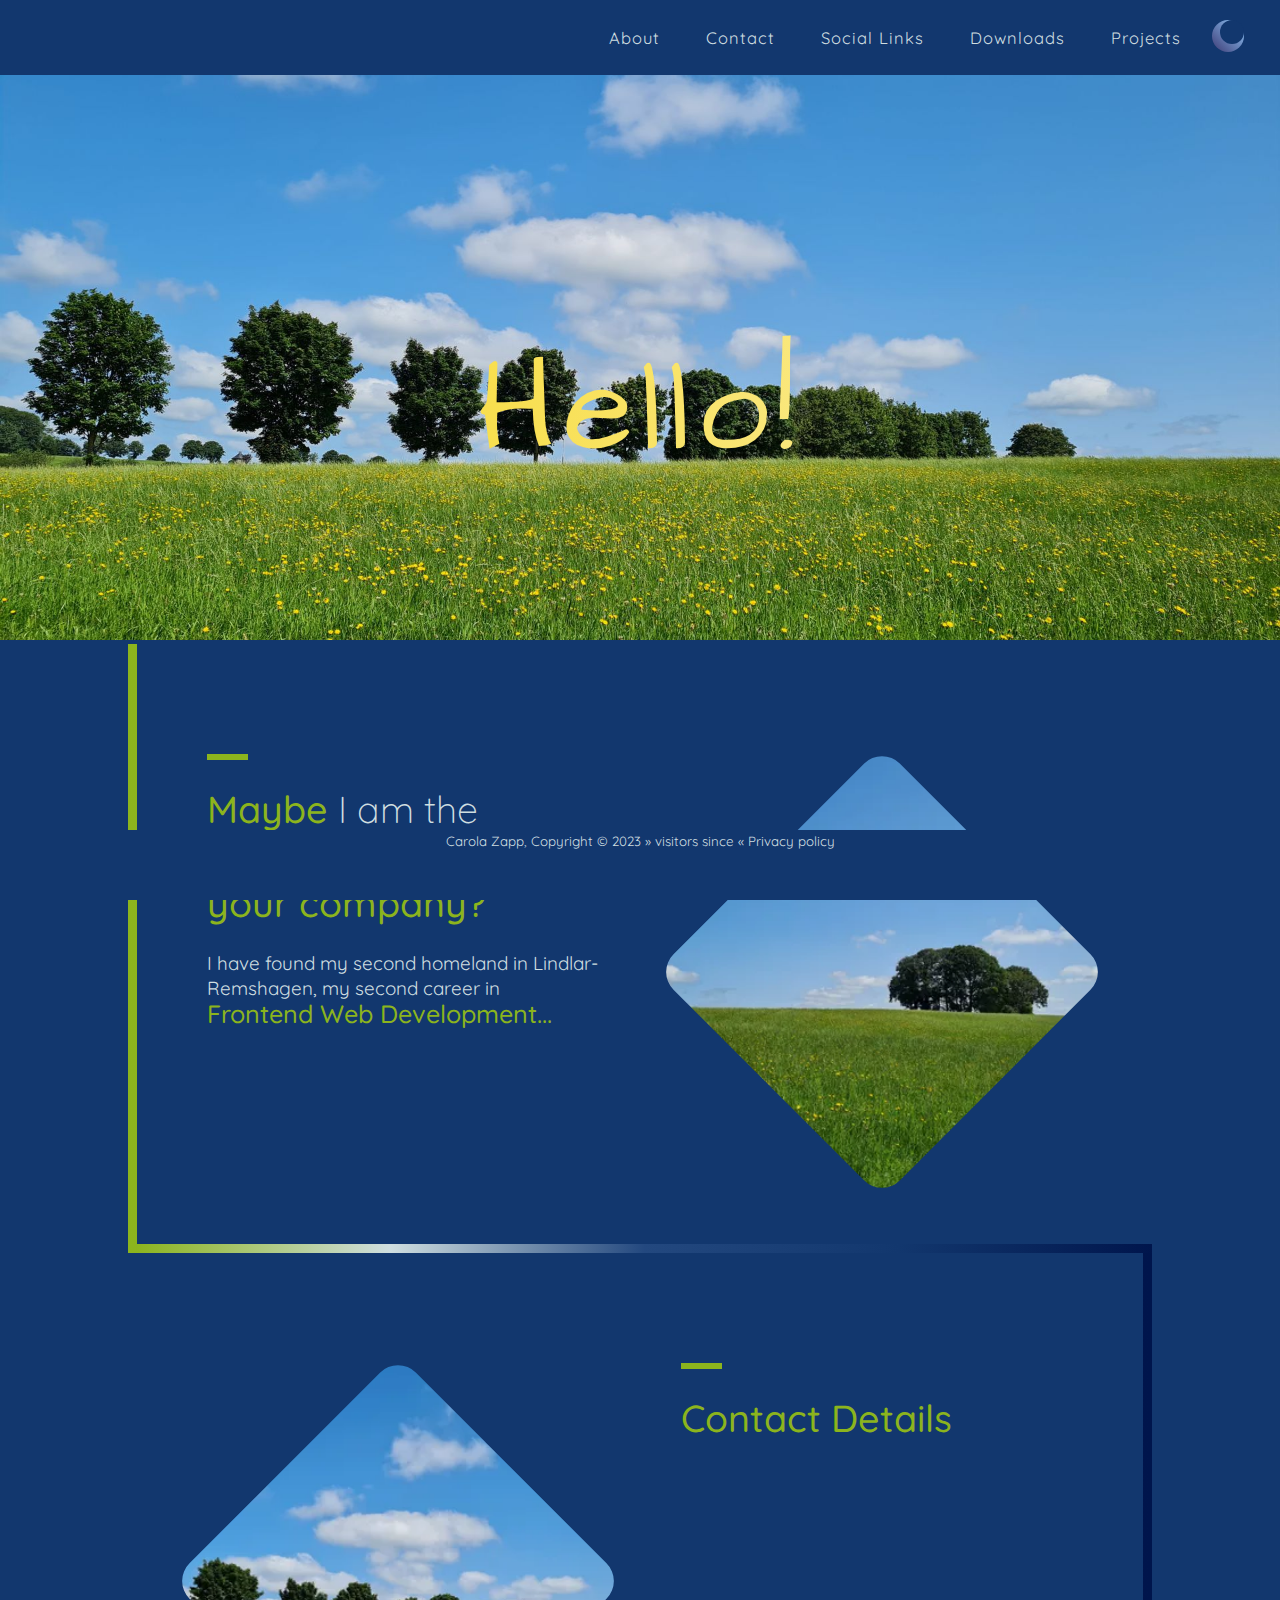
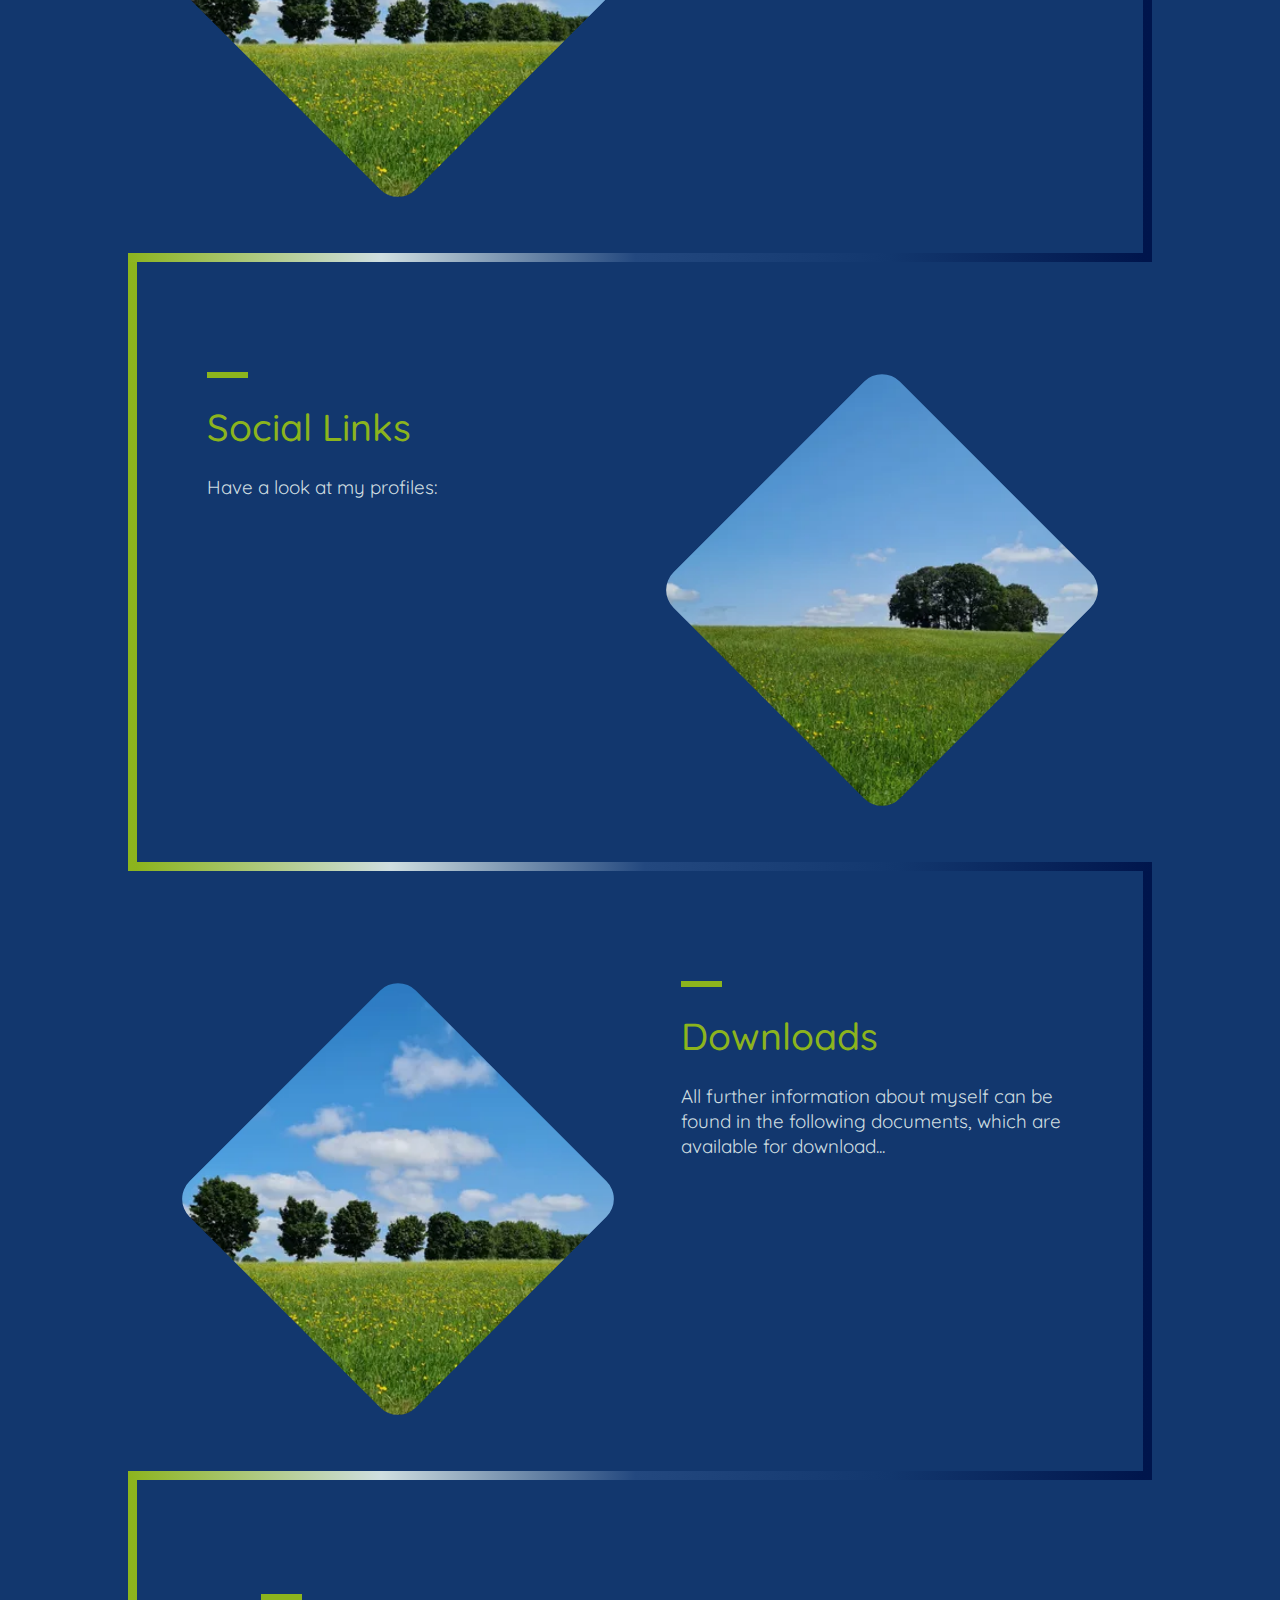
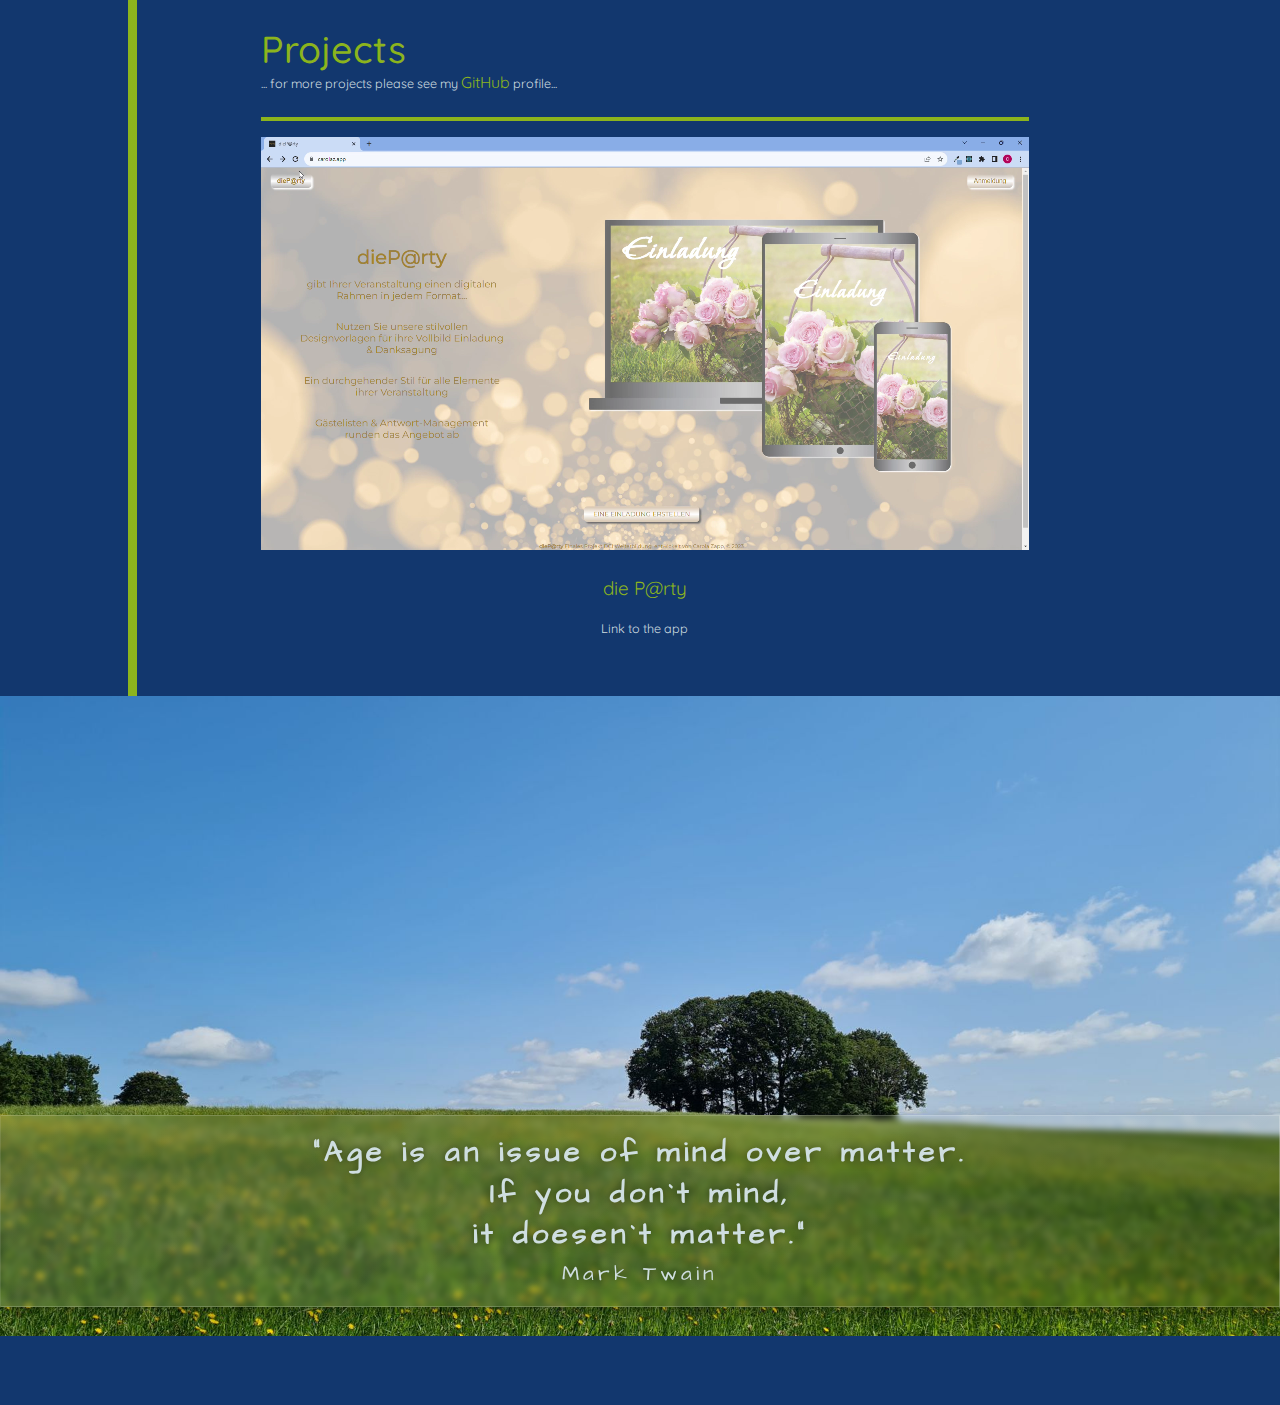
==== index.html @ 17fcfc05 "before deploy" ====
<!DOCTYPE html>
<html lang="en">
<head>
  <meta charset="UTF-8">
  <meta name="viewport" content="width=device-width, initial-scale=1.0">
  <link rel="stylesheet" href="https://cdnjs.cloudflare.com/ajax/libs/font-awesome/6.4.0/css/all.min.css" integrity="sha512-iecdLmaskl7CVkqkXNQ/ZH/XLlvWZOJyj7Yy7tcenmpD1ypASozpmT/E0iPtmFIB46ZmdtAc9eNBvH0H/ZpiBw==" crossorigin="anonymous" referrerpolicy="no-referrer" />
  <meta name="description" content="A hello from Carola with About me, Contact, Networks, Downloads, Projects and Quote from Mark Twain - with rhombus shaped images and gradient-line">
  <meta name="author" content="Carola Zapp" />
  <link rel="apple-touch-icon" sizes="180x180" href="./favicon/apple-touch-icon.png">
  <link rel="icon" type="image/png" sizes="32x32" href="./favicon/favicon-32x32.png">
  <link rel="icon" type="image/png" sizes="16x16" href="./favicon/favicon-16x16.png">
  <link rel="manifest" href="./favicon/site.webmanifest">
  <link rel="stylesheet" href="style.css">
  <title>About Carola</title>
</head>
<body>
  <nav class="navbar" id="navbar">
    <div class="hamburger-menu">
      <div class="line line-1"></div>
      <div class="line line-2"></div>
      <div class="line line-3"></div> 
    </div>

    <ul class="nav-list">
      <li ><a href="#start"></a></li>
      <li class="nav-item">
        <a href="#about" class="nav-link">About</a></li>
      <li class="nav-item">
        <a href="#contact" class="nav-link">Contact</a></li>
      <li class="nav-item">
        <a href="#social-links" class="nav-link">Social Links</a></li>
      <li class="nav-item">
        <a href="#downloads" class="nav-link">Downloads</a></li>
      <li class="nav-item">
        <a href="#projects" class="nav-link">Projects</a></li>
      <li class="box_sun_moon">
        <div class="sun-moon"></div>
      </li>
    </ul>

  </nav>

<!-- Start -->
  <section class="start" id="start">
    <img class="start__image" src="./images/sommerwiese_mit_baumreihe_1920x1440.jpg"
       alt="Sommerwiese mit Baumreihe als Hintergrundbild"/>
      <div class="start__content">
        <p> Hello! </p>
      </div>
    </img>
  </section>

<!-- About -->
  <section class="about border-gradient border-gradient-green left-bottom" id="about">
    <div class="container">
      <div class="about__column-text">
          <h2 class="about__text-heading">
            <span class="text-heading-color">Maybe </span> I am the 
            <span class="text-heading-color">perfect match </span>
            for <span class="text-heading-color">your company?</span>
          </h2>
          <p class="about__text-content">
            I have found my second homeland in Lindlar-Remshagen, my second career in <span class="text-content-color">Frontend Web Development...</span> 
          </p>
          <p class="about__text-content js-scroll fade-to-right-100">
            Life is too short for a <span class="text-content-color">&#8221;Maybe&#8221;</span>, let&#96;s     
            <span class="text-content-color">connect</span> and start a great
            <span class="text-content-color">journey </span>together...
          </p>
      </div>
      <div class="about__column-image">
        <div class="rhombus">
          <picture>
            <source sizes="(max-width: 768px) 55vw, 40vw" 
            srcset="./images/sommerwiese_mit_baum.150w.webp 150w, 
            ./images/sommerwiese_mit_baum.300w.webp 300w, 
            ./images/sommerwiese_mit_baum.600w.webp 600w,
            ./images/sommerwiese_mit_baum.900w.webp 900w,
            ./images/sommerwiese_mit_baum.1200w.webp 1200w, " 
            type="image/webp"/>
            <source sizes="(max-width: 768px) 55vw, 40vw" 
            srcset="./images/sommerwiese_mit_baum.150w.jpeg 150w, 
            ./images/sommerwiese_mit_baum.300w.jpeg 300w, 
            ./images/sommerwiese_mit_baum.600w.jpeg 600w,
            ./images/sommerwiese_mit_baum.900w.jpeg 900w,
            ./images/sommerwiese_mit_baum.1200w.jpeg 1200w, " 
            type="image/jpeg"/>
            <img class="about__imageXX"
              src="./images/sommerwiese_mit_baum_1920x1440.jpg" 
              alt="Bild Sommerwiese mit Baum als Blob, animiert" />
          </picture>
        </div>
      </div>
    </div>
  </section>

<!-- Contact -->
  <section class="contact border-gradient border-gradient-green right-bottom" id="contact">
    <div class="container">
      <div class="contact__column-text-right">
        <div class="box-right">
          <h2 class="contact__text-heading">
          <span class="text-heading-color">Contact Details</span></h2>
          <ul class="contact__list">
            <li class="contact__list-item js-scroll fade-to-left-100">
              <i class="fa-solid fa-location-dot"></i>
              <p class="name">Carola Zapp</p>
              <p class="adress">Zum Bayenhof 5</p>
              <p class="adress">51789 Lindlar</p>
            </li>
            <li class="contact__list-item js-scroll fade-to-left-200">
              <a class="link" href="mailto:carola.zapp@gmx.net?subject=Kontakt von Carola &body=Hallo Carola," target="_blank" rel="noreferrer"><i class="fa-solid fa-envelope"></i>carola.zapp@gmx.net</a> 
            </li>
            <li class="contact__list-item js-scroll fade-to-left-300" >
              <a class="link" href="tel:+49 151-59496998"><i class="fa-solid fa-phone"></i>+49 151-59496998</a>
            </li>
          </ul>
        </div>
      </div>
      <div class="contact__column-image-left">
        <div class="rhombus">
          <picture>
            <source sizes="(max-width: 768px) 55vw, 40vw" 
            srcset="./images/sommerwiese_mit_baumreihe.150w.webp 150w, 
            ./images/sommerwiese_mit_baumreihe.300w.webp 300w, 
            ./images/sommerwiese_mit_baumreihe.600w.webp 600w,
            ./images/sommerwiese_mit_baumreihe.900w.webp 900w,
            ./images/sommerwiese_mit_baumreihe.1200w.webp 1200w, " 
            type="image/webp"/>
            <source sizes="(max-width: 768px) 55vw, 40vw" 
            srcset="./images/sommerwiese_mit_baumreihe.150w.jpeg 150w, 
            ./images/sommerwiese_mit_baumreihe.300w.jpeg 300w, 
            ./images/sommerwiese_mit_baumreihe.600w.jpeg 600w,
            ./images/sommerwiese_mit_baumreihe.900w.jpeg 900w,
            ./images/sommerwiese_mit_baumreihe.1200w.jpeg 1200w, " 
            type="image/jpeg"/>
            <img class="contact__imageXX" 
              src="./images/sommerwiese_mit_baumreihe_1920x1440.jpg" 
              alt="Bild Sommerwiese mit Baumreihe als Rhombus" />
          </picture>
        </div>
      </div>
    </div>
  </section>

<!-- Social links -->
  <section class="social-links border-gradient border-gradient-green left-bottom" id="social-links">
    <div class="container">
      <div class="social-links__column-text">
        <div class="box-left">
          <h2 class="social-links__text-heading">
            <span class="text-heading-color">Social Links</span>
          </h2>
          <p class="social-links__text-content">
            Have a look at my profiles:
          </p>
          <ul class="social-links__list">
            <li class="social-links__list-item js-scroll fade-to-right-100">
              <a class="link" href="https://www.github.com/CarolaZapp" target="_blank"> 
                <i class="fa-brands fa-square-github"></i>GitHub</a>
            </li>
            <li class="social-links__list-item js-scroll fade-to-right-200">
              <a class="link" href="https://www.linkedin.com/in/carola-zapp-profile"  target="_blank">              
                <i class="fa-brands fa-linkedin"></i>LinkedIn</a>
            </li>
            <li class="social-links__list-item js-scroll fade-to-right-300">
              <a class="link" href="https://www.xing.com/profile/Carola_Zapp/cv" target="_blank">              
              <i class="fa-brands fa-square-xing"></i>Xing</a>
            </li>
          </ul>
        </div>
      </div>
      <div class="social-links__column-image">
        <div class="rhombus">
          <picture>
            <source sizes="(max-width: 768px) 55vw, 40vw" 
            srcset="./images/sommerwiese_mit_baum.150w.webp 150w, 
            ./images/sommerwiese_mit_baum.300w.webp 300w, 
            ./images/sommerwiese_mit_baum.600w.webp 600w,
            ./images/sommerwiese_mit_baum.900w.webp 900w,
            ./images/sommerwiese_mit_baum.1200w.webp 1200w, " 
            type="image/webp"/>
            <source sizes="(max-width: 768px) 55vw, 40vw" 
            srcset="./images/sommerwiese_mit_baum.150w.jpeg 150w, 
            ./images/sommerwiese_mit_baum.300w.jpeg 300w, 
            ./images/sommerwiese_mit_baum.600w.jpeg 600w,
            ./images/sommerwiese_mit_baum.900w.jpeg 900w,
            ./images/sommerwiese_mit_baum.1200w.jpeg 1200w, " 
            type="image/jpeg"/>
            <img class="social-links__imageXX" 
              src="./images/sommerwiese_mit_baum_1920x1440.jpg" 
              alt="Bild Sommerwiese mit Baum als Blob, animiert" />
          </picture>
        </div>
      </div>
    </div>
  </section>

<!-- Downloads -->
  <section class="download border-gradient border-gradient-green right-bottom" id="downloads">
    <div class="container">
      <div class="download__column-text-right">
        <div class="box-right">
          <h2 class="download__text-heading"> 
            <span class="text-heading-color" >Downloads</span> 
          </h2>
          <p class="download__text-content">All further information about myself can be found in the following documents, which are available for download...</p>
          <ul class="download__list">
            <li class="download__list-item js-scroll fade-to-left-100">
              <a class="link" href="./pdf/Lebenslauf_Carola_Zapp_11_2023.pdf" target="_blank"> 
                <i class="fa-solid fa-file-arrow-down"></i>Resume</a>
            </li>
            <li class="download__list-item js-scroll fade-to-left-200">
              <a class="link" href="./pdf/Zertifikate_Zeugnisse_Carola_Zapp_11_2023.pdf" target="_blank">              
              <i class="fa-solid fa-file-arrow-down"></i>Certificates & Credentials</a>
            </li>
            <li class="download__list-item js-scroll fade-to-left-300">
              <a class="link" href="./pdf/Abschlussbescheinigungen_Carola_Zapp_11_2023.pdf" target="_blank">              
              <i class="fa-solid fa-file-arrow-down"></i>Certificates of Completion</a>
            </li>
          </ul>
        </div>
      </div>
      <div class="download__column-image-left">
        <div class="rhombus">
          <picture>
            <source sizes="(max-width: 768px) 55vw, 40vw" 
            srcset="./images/sommerwiese_mit_baumreihe.150w.webp 150w, 
            ./images/sommerwiese_mit_baumreihe.300w.webp 300w, 
            ./images/sommerwiese_mit_baumreihe.600w.webp 600w,
            ./images/sommerwiese_mit_baumreihe.900w.webp 900w,
            ./images/sommerwiese_mit_baumreihe.1200w.webp 1200w, " 
            type="image/webp"/>
            <source sizes="(max-width: 768px) 55vw, 40vw" 
            srcset="./images/sommerwiese_mit_baumreihe.150w.jpeg 150w, 
            ./images/sommerwiese_mit_baumreihe.300w.jpeg 300w, 
            ./images/sommerwiese_mit_baumreihe.600w.jpeg 600w,
            ./images/sommerwiese_mit_baumreihe.900w.jpeg 900w,
            ./images/sommerwiese_mit_baumreihe.1200w.jpeg 1200w, " 
            type="image/jpeg"/>
          <img class="download__imageXX" 
            src="./images/sommerwiese_mit_baumreihe_1920x1440.jpg" 
            alt="Bild Sommerwiese mit Baumreihe als Rhombus" />
          </picture>
        </div>
      </div>
    </div>
  </section>

<!-- Projects  -->
  <section class="projects border-gradient border-gradient-green left" id="projects">
    <div class="container">
      <div class="projects__video-box">
        <h2 class="projects__text-heading"> <span class="text-heading-color" >Projects</span> </h2>
         <p class="projects__text-content">
          ... for more projects please see my 
          <a class="link" href="https://www.github.com/CarolaZapp" target="_blank"> GitHub</a> profile...
        </p>
        <div class="projects__progress-bar"></div>
        <video class="project__video" muted loop autoplay playsinline>
          <source type="video/webm" src="./videos/dieParty.webm">
          <source type="video/mp4" src="./videos/dieParty.mp4">
        </video>
      </div>
      <div class="project__information">
        <p class="project-name">die P@rty</p>
        <a class="project-link" href="https://carolaz.app/" target="_blank" >Link to the app </a>
      </div>
    </div>
  </section>

<!-- Quote -->
  <section class="quote">
    <img class="quote__image"    src="./images/sommerwiese_mit_baum_1920x1440.jpg" 
    alt="Sommerwiese mit Baum als Hintergrundbild" /> 
      <div class="quote__content">
        <h3>&#8221;Age is an issue of mind over matter. <br />
        If you don&#96;t mind, <br/> it doesen&#96;t matter.&#8221;</h3>
        <small>Mark Twain</small>
      </div>
    </img>
  </section>

  <section class="divider"></section>

 <footer>
  <div class="to_top">
    <a href="#start"><i class="fa-solid fa-circle-arrow-up"></i></a>
  </div>
    <small>Carola Zapp, Copyright  &copy;
      <time datetime="2023">2023</time></small>
    <small> &raquo; <span class="BZgesamt"></span> visitors since <span class="BZseit"></span> &laquo;</small>
    <a class="link" href="http://127.0.0.1:5500/privacyPolicy.html" target="_blank" > <small>Privacy policy</small> </a>
 
 </footer>

 <script src="script.js"></script>

 <script language="JavaScript" src="https://www.besucherzaehler-kostenlos.de/js/counter.js.php?count=1&id=WZGsepXy2L&start=0&design=6"></script>
</body>
</html>
---- style.css ----
@import url('https://fonts.googleapis.com/css2?family=Architects Daughter&display=swap');
@import url('https://fonts.googleapis.com/css2?family=Quicksand:wght@300;400;500&display=swap');


/* xxxxxxxxxxxxxxxxxxxxxxxxxxx */

:root{
  /* background colors */
  --bg-primary-dark: #00154c;
  --bg-primary-middle:#12376e;
  --bg-primary-light: #23487f;
  --bg-secondary:#cfdee0;
  --bg-contrast: #8cb41d;
  --bg-white:  #ffffff;
  
  /* font colors */
  --font-primary-dark: #00154c;
  --font-secondary: #cfdee0;
  --font-contrast:#8cb41d;
  --font-white: #ffffff;
  --font-start: #f5d208;
}

*{
  box-sizing: border-box;
  margin:0;
  padding:0;
}

html {
  font-size: 100%;
  font-family: "Quicksand", sans-serif;
  scroll-behavior: smooth;
}

body.switch {
  --bg-primary-middle:#f6f6ff;
  --bg-contrast: #5e8623;
  --font-secondary: #00154c ;
  --font-contrast:#5e8623;
}

body{
  display:flex;
  align-items: center;
  justify-content: center;
  flex-direction: column;
  background-color: var(--bg-primary-middle);
  background-repeat: no-repeat;
  --sb-size: 10px;
}

/* xxxxxxxxxxxxxx scrollbar xxxxxxxxxxxxxxxxxxxxxxxxx */

body::-webkit-scrollbar {
  width: var(--sb-size) 
}

body::-webkit-scrollbar-track {
  background: var(--bg-primary-middle);
  border-radius: 10px;
}

body::-webkit-scrollbar-thumb {
  background: var(--bg-contrast);
  border-radius: 10px;
  
  }

/* xxxxxxxxxxxxxx navbar xxxxxxxxxxxxxxxxxxxxxxxxx */
.navbar {
  overflow: hidden;
  background-color: var(--bg-primary-middle);
  width: 100%;
  position: fixed;
  top:0;
  z-index: 20;
  padding: 0.75rem;
}

.change {
  right:0;
}

/* hamburger menu animation */
.hamburger-menu {
  width:25px;
  height:20px;
  position: fixed;
  top: 1.5%;
  right: 3.4%;
  cursor: pointer;
  display: flex;
  flex-direction: column;
  justify-content: space-around;
  opacity:0;
}

.line {
  width: 100%;
  height:3px;
  background-color: var(--bg-contrast);
  transition: all 0.5s;
}

.change .line-1 {
  /* with only -45deg simple change
     360deg + 45deg  means one time complete rotated*/
  transform: rotateZ(-405deg) translate(-6px, 3px);
}

.change .line-2 {
  opacity: 0;
}

.change .line-3 {
  transform: rotateZ(405deg) translate(-6px, -3px);
}

.nav-list {
  list-style-type: none;
  padding-right: 1rem;
  display: flex;
  justify-content: flex-end;
}

.nav-item {
  margin: 15px;
}

.nav-link {
  text-decoration: none;
  color: var(--font-secondary);
  font-size: clamp(0.75rem, 0.65rem + 0.48vw, 1.25rem);
  letter-spacing: 1px;
  position: relative;
  padding: 0.5rem ;
}

.nav-link::before,
.nav-link::after {
  content: "";
  width:100%;
  height:3px;
  background-image: linear-gradient(to left, var(--bg-primary-dark) , var(--bg-primary-light), var(--bg-secondary), var(--bg-contrast) );
  position: absolute;
  left: 0;
  transform: scaleX(0);
  transition: transform 0.5s;
}

.nav-link::after {
  bottom:0;
  transform-origin: right;
}

.nav-link::before {
  top:0;
  transform-origin: left;
  background-image: linear-gradient(to right, var(--bg-primary-dark) , var(--bg-primary-light), var(--bg-secondary),  var(--bg-contrast) );
}

.nav-link:hover::before ,
.nav-link:hover::after {
  transform: scaleX(1);
}

/* xxxxxxxxxxxxxx toggle lightmode xxxxxxxxxxxxxxxxxxxxxxxxx */
.box_sun_moon{
  padding: 0.5rem;
  cursor: pointer;
}

.sun-moon {
  width: 2rem;
  height: 2rem;
  background: linear-gradient(225deg, #93cdff, #3c3a74);
  border-radius: 50%;
  position: relative;
}

.sun-moon::after {
  content: "";
  position: absolute;
  right: 0;
  top: 0;
  width: 1.5rem;
  height: 1.5rem;
  border-radius: 50%;
  transform: scale(1);
  transform-origin: right top;
  transition: transform 0.5s;
  background-color: var(--bg-primary-middle);
}

.switch .sun-moon {
  background: linear-gradient(225deg,var(--font-start), #ff900b );
  box-shadow: none;
}

.switch .sun-moon::after {
  transform: scale(0);
}

/* xxxxxxxxxxxxxx sections start + quote xxxxxxxxxxxxxxxxxxxxxxxxx */
.start,
.quote {
  width: 100%;
  position: relative;
}

.start__image,
.quote__image {
  background-position: center center;
  background-repeat: no-repeat;
  -o-object-fit: cover;
     object-fit: cover;
  width: 100%;
  height: 50vw;
}

.start__content {
  --bg-size: 400%;
  position: absolute;
  left:0%;
  right:0%;
  bottom: clamp(1rem, -1.67rem + 13.33vw, 15rem);
  text-align: center;
  font-family: "Architects Daughter", sans-serif;
  letter-spacing: 0.5rem;
  font-size: clamp(5rem, 10vw, 10rem);
  margin:0;
  background: linear-gradient( 
                90deg,
                var(--font-start),
                var(--bg-white),
                var(--bg-white),
                var(--font-start)
              ) 0 0 / var(--bg-size) 100%;
  color: transparent;
  background-clip: text;
  -webkit-background-clip: text;
  -webkit-animation-name: move;
          animation-name: move;
    -webkit-animation-duration: 8s;
            animation-duration: 8s;
    -webkit-animation-timing-function: linear;
            animation-timing-function: linear;
    -webkit-animation-delay: 1s;
            animation-delay: 1s;
    -webkit-animation-iteration-count: infinite;
            animation-iteration-count: infinite;
    -webkit-animation-direction:normal;
            animation-direction:normal;
    -webkit-animation-fill-mode: none;
            animation-fill-mode: none;
    -webkit-animation-play-state: running;
            animation-play-state: running;
}

@-webkit-keyframes move {
  to {
    background-position: var(--bg-size) 0;
  }
}

@keyframes move {
  to {
    background-position: var(--bg-size) 0;
  }
}

/* xxxxxxxxxxxxxx section quote xxxxxxxxxxxxxxxxxxxxxxxxx */
.quote__content {
  position: absolute;
  left:0%;
  right:0%;
  bottom: 5%;
  padding: 1rem;
  text-align: center;
  color: var(--font-secondary);
  font-family: "Architects Daughter", sans-serif;
  font-size: clamp(1rem, 0.81rem + 0.95vw, 2rem);
  letter-spacing: 0.25rem;
  text-shadow: 0 0 0.5rem rgba(0, 0, 0, 0.5);
  background: linear-gradient(135deg, rgba(255,255,255, 0.1), rgba(255,255,255, 0));
  -webkit-backdrop-filter: blur(3px);
  backdrop-filter: blur(3px);
  box-shadow: 0 0.5rem 1rem 0 rgba(0,0,0,0.36);
  border: 1px solid rgba(255,255,255, 0.18);
}

/* xxxxxxxxxxxxxx sections general xxxxxxxxxxxxxxxxxxxxxxxxx */
.container {
  margin: 0px auto;
  padding: 0px 2rem;
}

.box-left,
.box-right {
  width: 30vw;
}

.about,
.contact,
.social-links,
.download,
.projects,
.privacy {
  padding-top: 4.5rem;
  padding-bottom: 3rem;
  width: 80%;
}

.about,
.social-links,
.projects {
  background: var(--bg-primary-middle);
  color: var(--font-secondary);
}

.contact,
.download {
  background: var(--bg-primary-middle);
  color: var(--font-secondary);
}

/* xxxxxxxxxxxxxx border-gradient definition xxxxxxxxxxxxxxxxxxxxxxxxx */
.border-gradient {
  border: 20px solid;
  border-image-slice: 1;
  border-width: clamp(0.3rem, 0.20rem + 0.48vw, 0.8rem) ;
}

.border-gradient-green {
  border-image-source: linear-gradient(to left, var(--bg-primary-dark) , var(--bg-primary-middle), var(--bg-primary-light), var(--bg-secondary),  var(--bg-contrast) );
}

.left-bottom {
  border-top:0;
  border-right:0;
}

.right-bottom {
  border-top:0;
  border-left: 0;
}

.left {
  border-top:0;
  border-right:0;
  border-bottom: 0;
}

/* xxxxxxxxxxxxxx link definitions xxxxxxxxxxxxxxxxxxxxxxxxx */
.contact .link,
.social-links .link ,
.download .link,
footer .link{
  color: var(--font-secondary);
  text-decoration: none;
}

.link:hover,
.project-link:hover {
  color: var(--font-contrast);
  text-decoration: underline;
}

.projects .link{
  color: var(--font-contrast);
  text-decoration: none;
  font-size: clamp(0.625rem, 0.51rem + 0.60vw, 1.25rem);
}

.projects .link:hover{
  text-decoration: underline;
}

/* xxxxxxxxxxxxxx Styling scrollable elements xxxxxxxxxxxxxxxxxxxxxxxxx */
.js-scroll {
  opacity: 0;
  transition: opacity 500ms;
}

.js-scroll.scrolled {
  opacity: 1;
}

/*  fade-to-right */
.scrolled.fade-to-right-100{
  -webkit-animation: fade-to-right 1s ease-in-out;
          animation: fade-to-right 1s ease-in-out;
}
.scrolled.fade-to-right-200{
  -webkit-animation: fade-to-right 1.1s ease-in-out;
          animation: fade-to-right 1.1s ease-in-out;
}
.scrolled.fade-to-right-300{
  -webkit-animation: fade-to-right 1.2s ease-in-out;
          animation: fade-to-right 1.2s ease-in-out;
}

@-webkit-keyframes fade-to-right {
  0% {
    transform: translateX(-100%);
    opacity: 0;
  }
  100% {
    transform: translateX(0);
    opacity: 1;
  }
}

@keyframes fade-to-right {
  0% {
    transform: translateX(-100%);
    opacity: 0;
  }
  100% {
    transform: translateX(0);
    opacity: 1;
  }
}

/*  fade-to-left */
.scrolled.fade-to-left-100{
  -webkit-animation: fade-to-left 1s ease-in-out;
          animation: fade-to-left 1s ease-in-out;
}
.scrolled.fade-to-left-200{
  -webkit-animation: fade-to-left 1.1s ease-in-out;
          animation: fade-to-left 1.1s ease-in-out;
}
.scrolled.fade-to-left-300{
  -webkit-animation: fade-to-left 1.2s ease-in-out;
          animation: fade-to-left 1.2s ease-in-out;
}

@-webkit-keyframes fade-to-left {
  0% {
    transform: translateX(100%);
    opacity: 0;
  }
  100% {
    transform: translateX(0);
    opacity: 1;
  }
}

@keyframes fade-to-left {
  0% {
    transform: translateX(100%);
    opacity: 0;
  }
  100% {
    transform: translateX(0);
    opacity: 1;
  }
}

/* xxxxxxxxxxxxxx about / social-links -- Text part left, Image part right xxxxxxxxxxxxxxxxxxxxxxxxx */
.about__column-text,
.social-links__column-text{
  float: left;
  width: 50%;
  padding-left:  clamp(1.5rem, 1.21rem + 1.43vw, 3rem);
  padding-right:  clamp(1.5rem, 1.21rem + 1.43vw, 3rem);
  padding-top:  clamp(1.5rem, 1.21rem + 1.43vw, 3rem);
  display: flex;
  flex-direction: column;
}

.about__column-image,
.social-links__column-image {
  float: left;
  width: 50%;
  height:  clamp(10rem, calc(25vw + 10rem), 30rem) ;
  position: relative;
}

/* xxxxxxxxxxxxxx contact / download -- Text part right, Image part left xxxxxxxxxxxxxxxxxxxxxxxxx */
.contact__column-text-right,
.download__column-text-right {
  float: right;
  width: 50%;
  padding-left:  clamp(1.5rem, 1.21rem + 1.43vw, 3rem);
  padding-right:  clamp(1.5rem, 1.21rem + 1.43vw, 3rem);
  padding-top:  clamp(1.5rem, 1.21rem + 1.43vw, 3rem);
  display: flex;
  flex-direction: column;
  justify-content: center;
  align-items: center;
}

.contact__column-image-left,
.download__column-image-left {
  float: right;
  width: 50%;
  height:  clamp(10rem, calc(25vw + 10rem), 30rem) ;
  position: relative;
}

/* xxxxxxxxxxxxxx text-heading / text-content xxxxxxxxxxxxxxxxxxxxxxxxx */
.about__text-heading,
.contact__text-heading,
.social-links__text-heading,
.download__text-heading{
  font-weight: 300;
  font-size: clamp(1.5rem, 1.21rem + 1.43vw, 3rem);
  padding-bottom: clamp(1rem, 0.81rem + 0.95vw, 2rem);
}

.about__text-heading::before,
.contact__text-heading::before,
.social-links__text-heading::before,
.download__text-heading::before,
.projects__text-heading::before {
  content:"";
  display: block;
  width: clamp(2rem, 1.81rem + 0.95vw, 3rem);
  height: clamp(0.2rem, 0.14rem + 0.29vw, 0.5rem);
  background-color: var(--bg-contrast);
  margin-bottom: clamp(1rem, 0.81rem + 0.95vw, 2rem);
}

/* xxx  text contrast color xxx*/
.text-heading-color {
  color: var(--font-contrast);
  font-weight: 500;
}

.text-content-color {
  color: var(--font-contrast);
  font-size: clamp(1rem, 0.81rem + 0.95vw, 2rem);
  font-weight: 500;
}

/* xxx xxx xxx  */

.about__text-content,
.contact__text-content,
.social-links__text-content,
.download__text-content{
  font-size: clamp(0.75rem, 0.61rem + 0.71vw, 1.5rem);
  font-weight: 400;
  line-height: clamp(1rem, 0.81rem + 0.95vw, 2rem);
  padding-bottom: clamp(1rem, 0.81rem + 0.95vw, 2rem);
}

.projects__text-content {
  font-size: clamp(0.5rem, 0.40rem + 0.48vw, 1rem);
  font-weight: 400;
  padding-bottom: clamp(1rem, 0.81rem + 0.95vw, 2rem);
}

/* xxxxxxxxxxxxxx images / rhombus xxxxxxxxxxxxxxxxxxxxxxxxx */
.about__imageXX,
.contact__imageXX,
.social-links__imageXX,
.download__imageXX {
  width: clamp(17rem, 40vw, 34rem) ;
  height: clamp(17rem, 40vw, 34rem) ;
  position: absolute;
  -o-object-fit: cover;
     object-fit: cover;
  top:60%;
  left:50%;
  transform: translateX(-50%) translateY(-60%) rotate(-45deg) scale(1);
  transition: transform 2s ease;
} 

.about__imageXX:hover,
.contact__imageXX:hover,
.social-links__imageXX:hover,
.download__imageXX:hover{
  transform: translateX(-50%) translateY(-60%) rotate(-45deg) scale(1.2);
}

.rhombus {
  width: clamp(9rem, 25vw, 20rem);
  height: clamp(9rem, 25vw, 20rem);
  transform:rotate(45deg);
  overflow: hidden;
  border-radius: clamp(1rem, 0.81rem + 0.95vw, 2rem);
  position: absolute;
  top:60%;
  left:50%;
  transform: translateX(-50%) translateY(-60%) rotate(45deg);
}

/* xxxxxxxxxxxxxx lists / adress xxxxxxxxxxxxxxxxxxxxxxxxx */
.contact__list,
.social-links__list,
.download__list {
  list-style: none;
  font-size: clamp(0.75rem, 0.61rem + 0.71vw, 1.5rem);
  line-height: clamp(1.5rem, 1.21rem + 1.43vw, 3rem);
}

.contact__list-item,
.social-links__list-item,
.download__list-item {
  padding-bottom: clamp(0.5rem, 0.40rem + 0.48vw, 1rem);
}

.name {
  display: inline-block;
  font-size: clamp(1rem, 0.81rem + 0.95vw, 2rem);
  transform: translateX(-0.5rem);
}

.adress {
  padding-left:clamp(2.5rem, 2.40rem + 0.48vw, 3rem);
}

/* xxxxxxxxxxxxxx icons xxxxxxxxxxxxxxxxxxxxxxxxx */
.fa-location-dot,
.fa-envelope,
.fa-phone,
.fa-square-github,
.fa-linkedin,
.fa-square-xing,
.fa-file-arrow-down {
  font-size: clamp(1.5rem, 1.40rem + 0.48vw, 2rem);
  padding-right: 1rem;
  color: var(--bg-contrast);
}

.fa-location-dot {
  padding-right: 1.5rem
}

/* xxxxxxxxxxxxxx section projects xxxxxxxxxxxxxxxxxxxxxxxxx */
.projects__text-heading {
  font-size: clamp(1.5rem, 1.21rem + 1.43vw, 3rem);
  padding-top: clamp(0.5rem, 0.12rem + 1.90vw, 2.5rem);
}

.projects__progress-bar {
  background-color: var(--bg-contrast);
  height: 4px;
  width: 100%;
  -webkit-animation: grow 20s linear infinite;
          animation: grow 20s linear infinite;
  margin-bottom: 1rem;
  /* transform-origin: 0; */
}

/* !!! ohne transform-origin startet die Linie in der Mitte und geht zu beiden Seiten!!! */

@-webkit-keyframes grow {
  0% {
    transform: scaleX(0)
  }
}

@keyframes grow {
  0% {
    transform: scaleX(0)
  }
}

.projects__video-box {
  position: relative;
  max-width: 768px;
  margin: 1rem auto;
}

.project__video {
  width: 100%;
}

.project__information {
  text-align: center;
  font-size:  clamp(0.75rem, 0.61rem + 0.71vw, 1.5rem);
  line-height: clamp(1.5rem, 1.21rem + 1.43vw, 3rem);
}

.project-name {
  color:var(--font-contrast);
}

.project-link {
  text-decoration: none;
  color: var(--font-secondary);
  font-size: clamp(0.5rem, 0.40rem + 0.48vw, 1rem);
}

/* xxxxxxxxxxxxxx specials xxxxxxxxxxxxxxxxxxxxxxxxx */
.divider {
  width: 100%;
  height: 65px;
}

/* xxxxxxxxxxxxxx footer xxxxxxxxxxxxxxxxxxxxxxxxx */
.to_top{
  display: flex;
  justify-content: center;
}

.fa-circle-arrow-up {
  color: var(--font-contrast);
  font-size: clamp(1rem, 0.81rem + 0.95vw, 2rem);
  padding-top: 0.5rem;
}

.fa-circle-arrow-up:hover {
  color: var(--font-secondary);
}

footer {
  position: fixed;
  bottom: 0;
  left: 0;
  width: 100%;
  background-color: var(--bg-primary-middle);
  color: var(--font-secondary);
  height: 70px;
  text-align: center;
  padding-bottom: 20px;
  z-index: 20;
}

/* xxxxxxxxxxxxxx privacy page xxxxxxxxxxxxxxxxxxxxxxxxx */
.privacy{
  display: flex;
  flex-direction: column;
  justify-content: center;
  align-items: center;
  color: var(--font-secondary);
  margin-bottom: 3rem;
}

.privacy h3,
.privacy p{
  padding: 1rem;
}

.privacy a{
  color: var(--font-contrast)
}

.privacy-footer{
  display: flex;
  justify-content: center;
  align-items: center;
  padding: 0;
}

/* xxxxxxxxxxxxxx media querries xxxxxxxxxxxxxxxxxxxxxxxxx */

/** Breakpoints */

/** 1200px or smaller (75em) Large*/
@media (max-width: 1200px) {}

/** 992px or smaller (62em) Medium */
@media (max-width: 992px ) {}

/** 768px or smaller  (48em) Small*/
@media (max-width: 768px) {}

/** 576px or smaller (36em) X-Small */
@media (max-width: 576) {}


/* xxxxxxxxxxxxxx 992px or smaller (62em) Medium xxxxxxxxxxxxxxxxxxxxxxxxx */
@media (max-width: 992px) {
  .about__column-text,
  .social-links__column-text,
  .contact__column-text-right,
  .download__column-text-right{
    padding-right: 0;
    width: 50%;
  }

} 

/* xxxxxxxxxxxxxx 768px or smaller (48em) Small xxxxxxxxxxxxxxxxxxxxxxxxx */
@media (max-width: 768px) {
  .navbar {
    display: none;
  }
  .navbar .hamburger-menu {
    opacity: 1;
  }
  .navbar {
    position: fixed ;
    top:0;
    right:-50%;
    width: 50%;   
    height: 100%;
    display: flex;
    justify-content: center;
    align-items: center;
    transition: right 0.8s cubic-bezier(1, 0, 0, 1);
    z-index: 50;
  }
  .change {
    right:0;
  }
  .nav-list {
    flex-direction: column;
    text-align: right;
  }
  .box_sun_moon{
    display: flex;
    justify-content: center;
  }
  .start__image {
    margin-top: 70px;
  }

  .box-left,
  .box-right {
    width: 50vw;
}

  .about,
  .contact,
  .social-links,
  .download,
  .projects {
    padding-top: 0;
    padding-bottom:2rem;
  }

  .about__column-text,
  .social-links__column-text,
  .contact__column-text-right,
  .download__column-text-right,
  .projects__text-heading {
    width: 100%;
    float: none;
    padding-left:0;
  }  

  .about__column-image,
  .social-links__column-image,
  .contact__column-image-left,
  .download__column-image-left{
    width: 100%;
    float: none;
  }

  .about__imageXX,
  .contact__imageXX,
  .social-links__imageXX,
  .download__imageXX {
    width: 55vw;
    height: 55vw;
  }
  .rhombus {
    width: 33vw;
    height: 33vw;
  }
}

/* xxxxxxxxxxxxxx 576px or smaller (36em) X-Small xxxxxxxxxxxxxxxxxxxxxxxxx */
@media (max-width: 576) {
.container{
  padding: 0 1rem;
}

.box-left,
.box-right {
  width: 60vw;
}

}
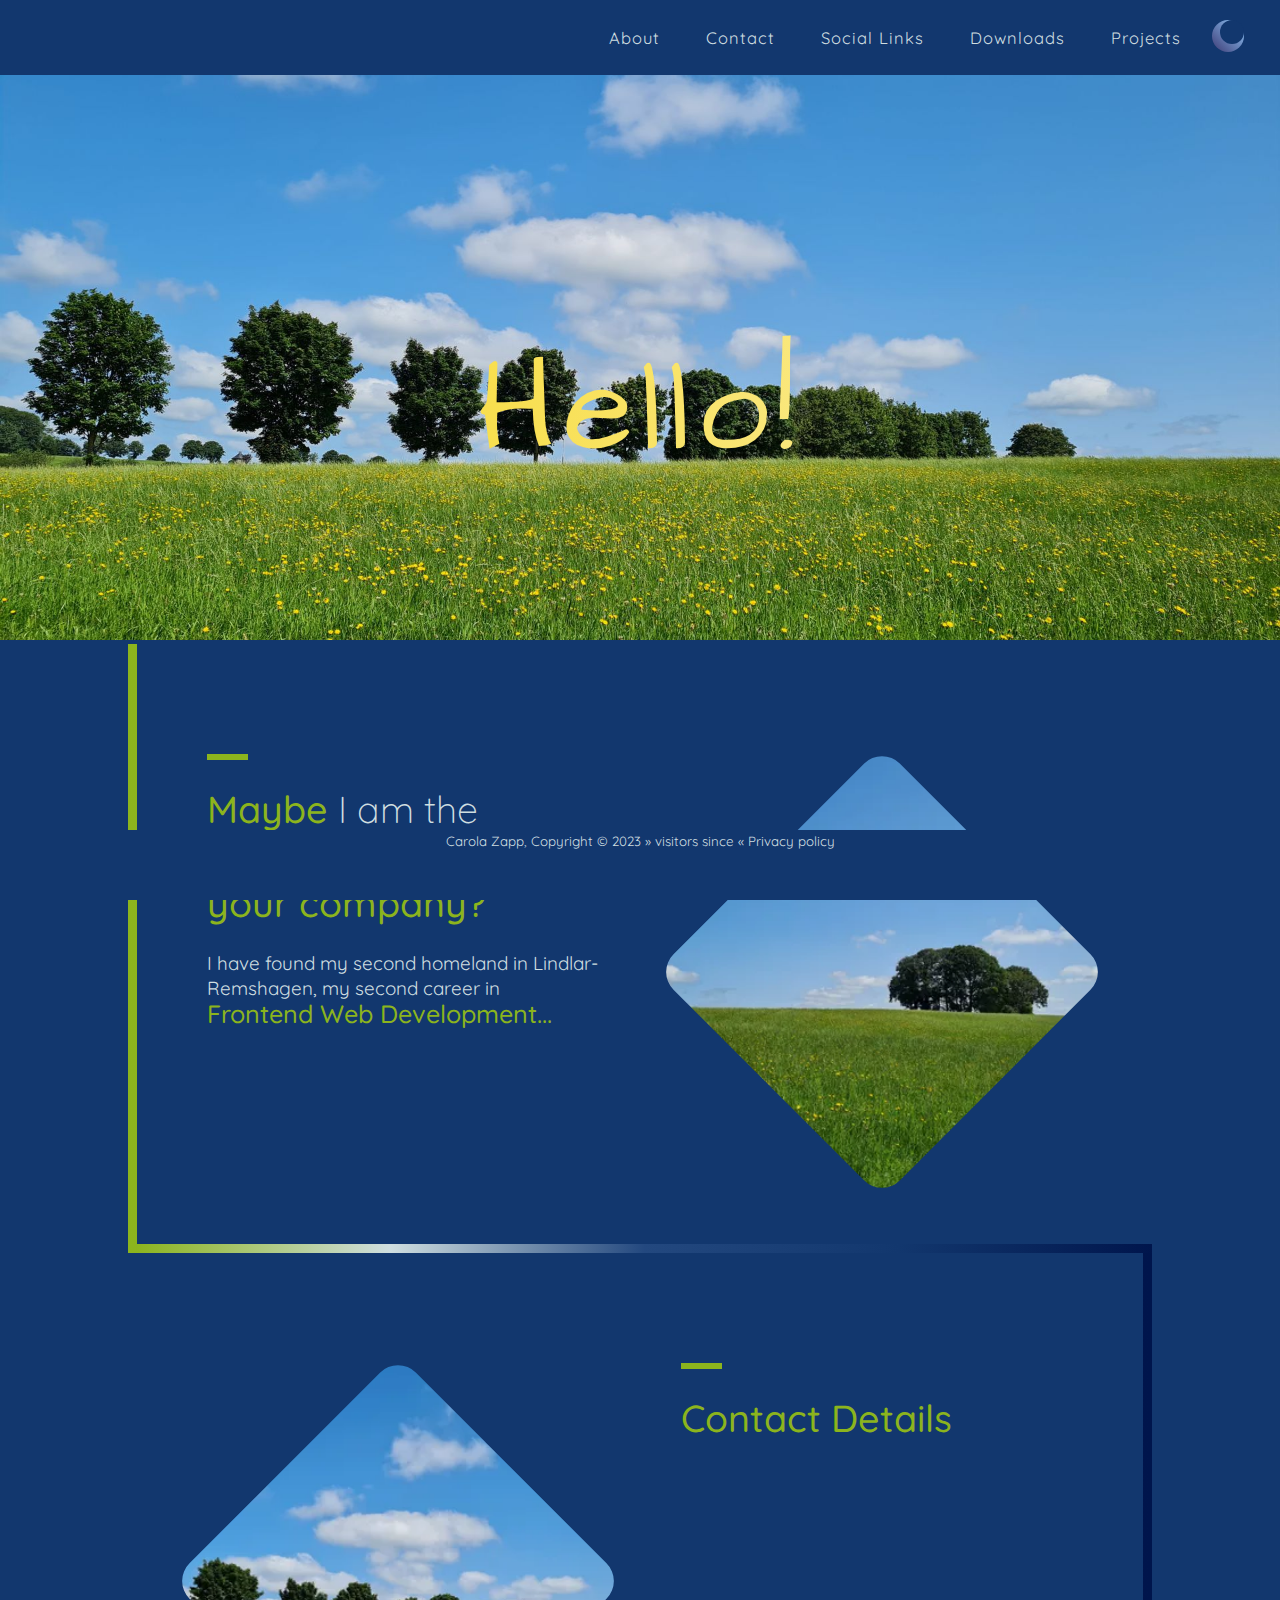
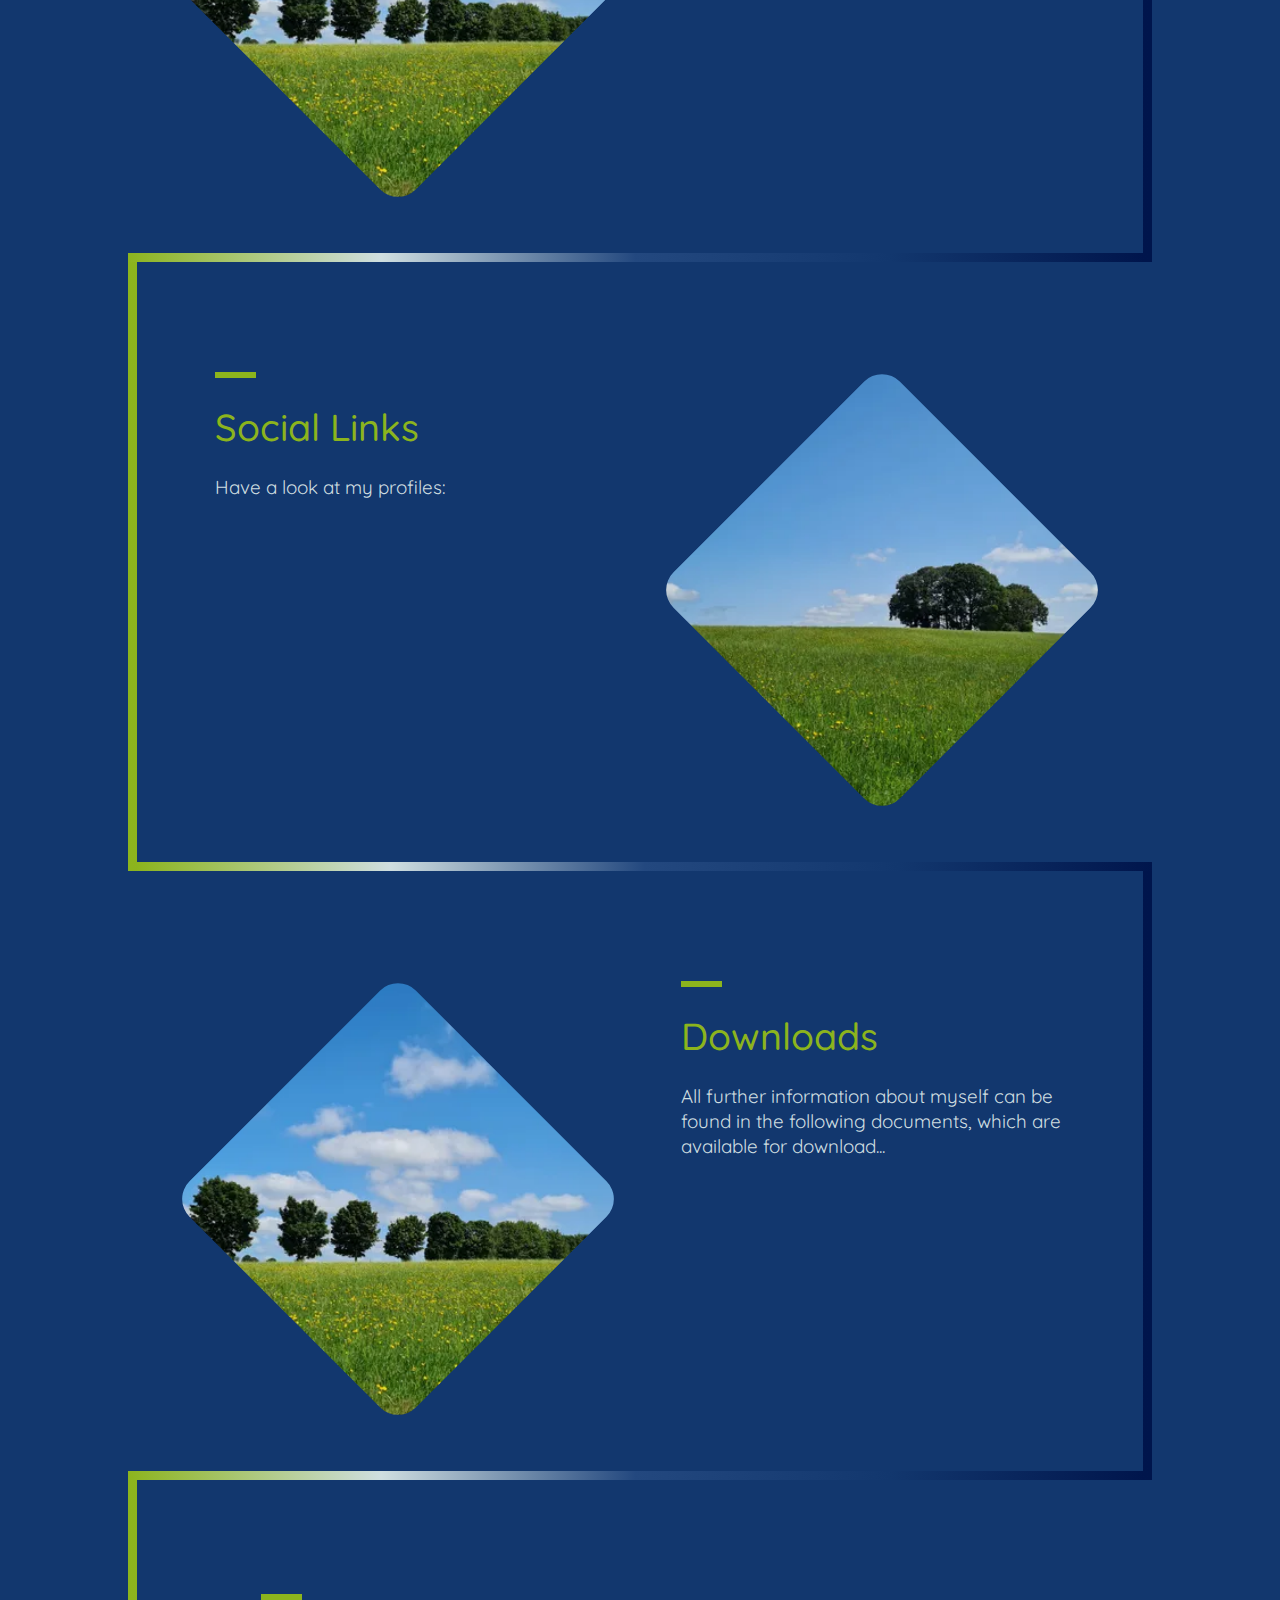
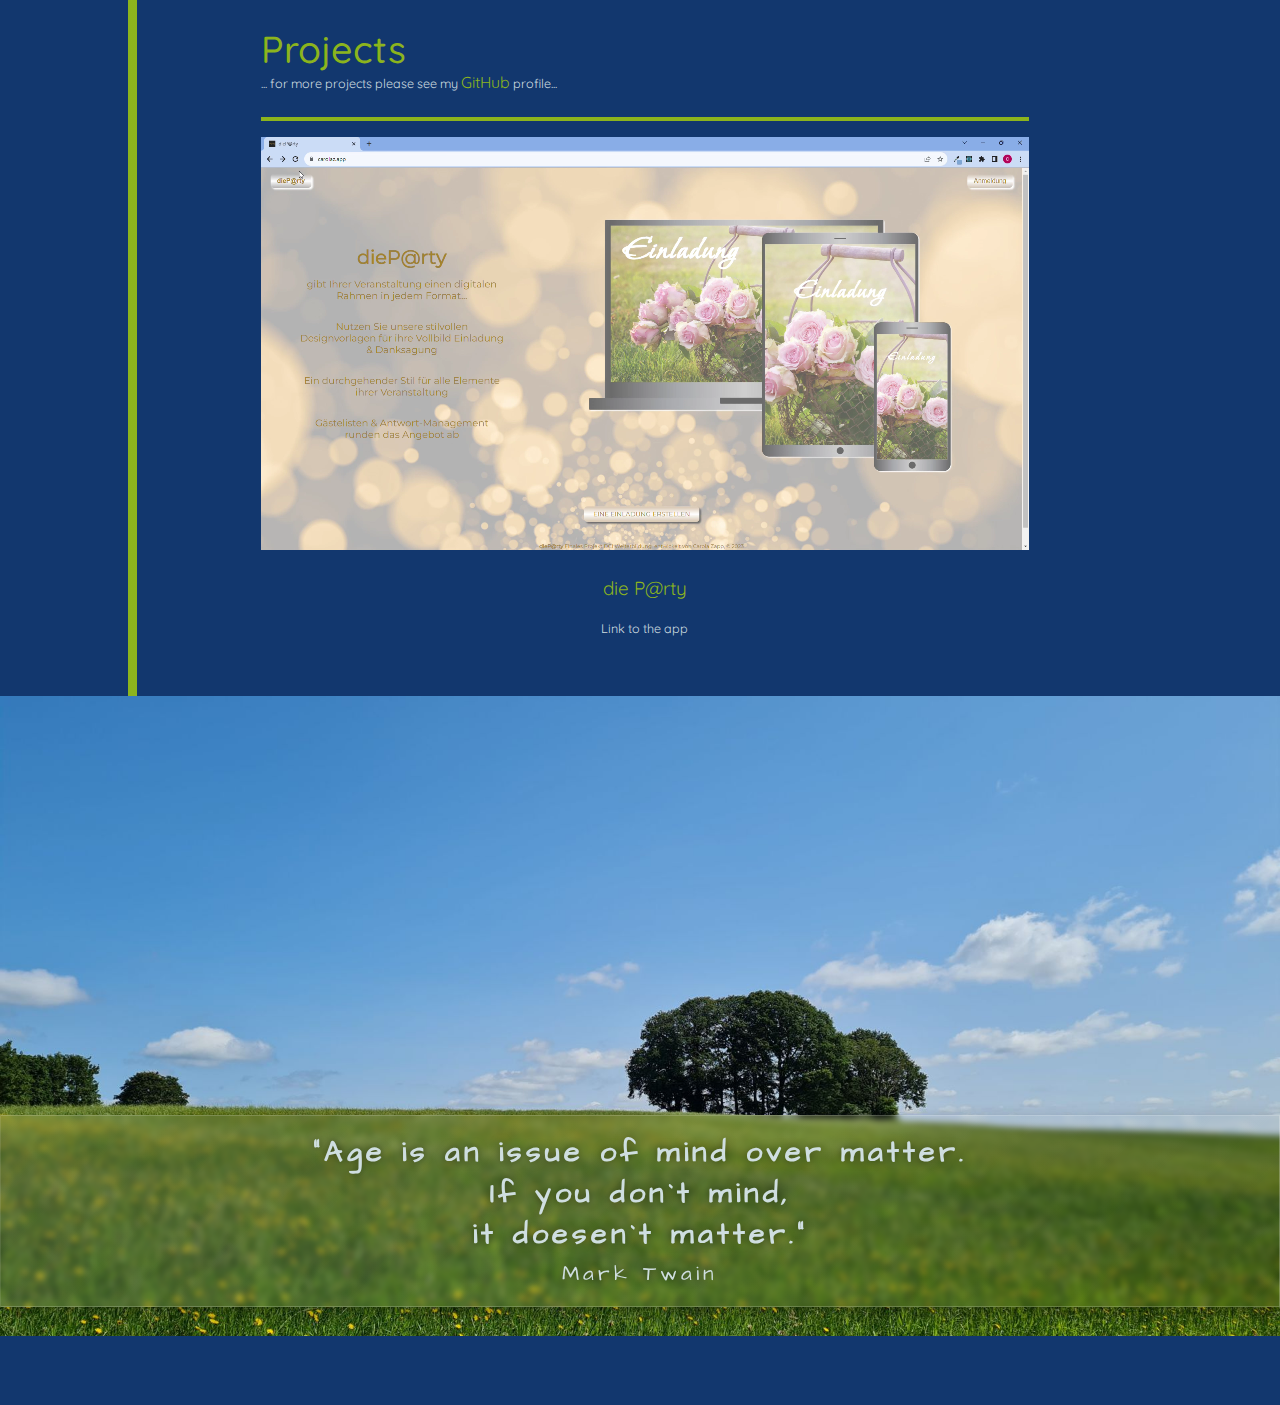
==== commit fdc8746e: "update downloads" ====
--- a/index.html
+++ b/index.html
@@ -207,15 +207,15 @@
           <p class="download__text-content">All further information about myself can be found in the following documents, which are available for download...</p>
           <ul class="download__list">
             <li class="download__list-item js-scroll fade-to-left-100">
-              <a class="link" href="./pdf/Lebenslauf_Carola_Zapp_11_2023.pdf" target="_blank"> 
+              <a class="link" href="./pdf/Resume_Carola_Zapp_11_2023.pdf" target="_blank"> 
                 <i class="fa-solid fa-file-arrow-down"></i>Resume</a>
             </li>
             <li class="download__list-item js-scroll fade-to-left-200">
-              <a class="link" href="./pdf/Zertifikate_Zeugnisse_Carola_Zapp_11_2023.pdf" target="_blank">              
+              <a class="link" href="./pdf/Certificates_Credentials_Carola_Zapp_11_2023.pdf" target="_blank">              
               <i class="fa-solid fa-file-arrow-down"></i>Certificates & Credentials</a>
             </li>
             <li class="download__list-item js-scroll fade-to-left-300">
-              <a class="link" href="./pdf/Abschlussbescheinigungen_Carola_Zapp_11_2023.pdf" target="_blank">              
+              <a class="link" href="./pdf/Certificates_of_Completion_Carola_Zapp_11_2023.pdf" target="_blank">              
               <i class="fa-solid fa-file-arrow-down"></i>Certificates of Completion</a>
             </li>
           </ul>
--- a/style.css
+++ b/style.css
@@ -469,6 +469,8 @@
   padding-top:  clamp(1.5rem, 1.21rem + 1.43vw, 3rem);
   display: flex;
   flex-direction: column;
+  justify-content: center;
+  align-items: center;
 }
 
 .about__column-image,
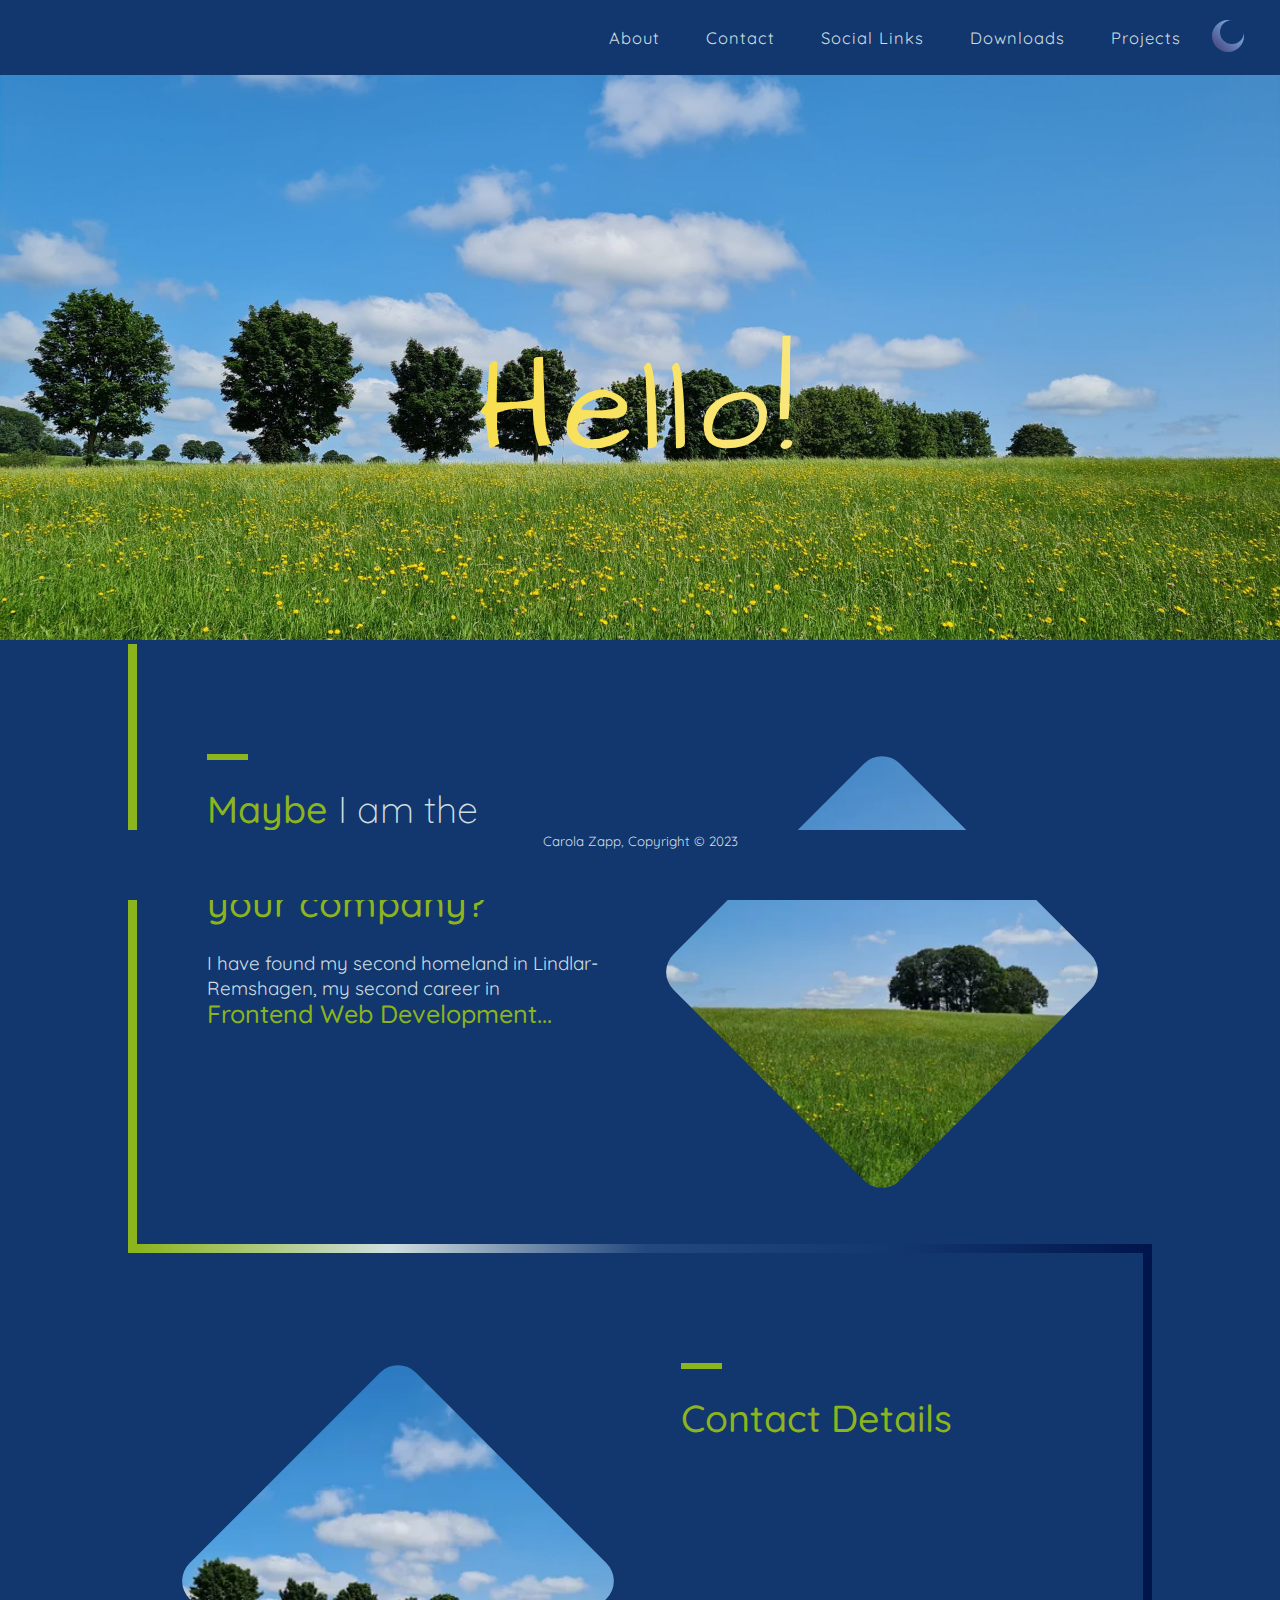
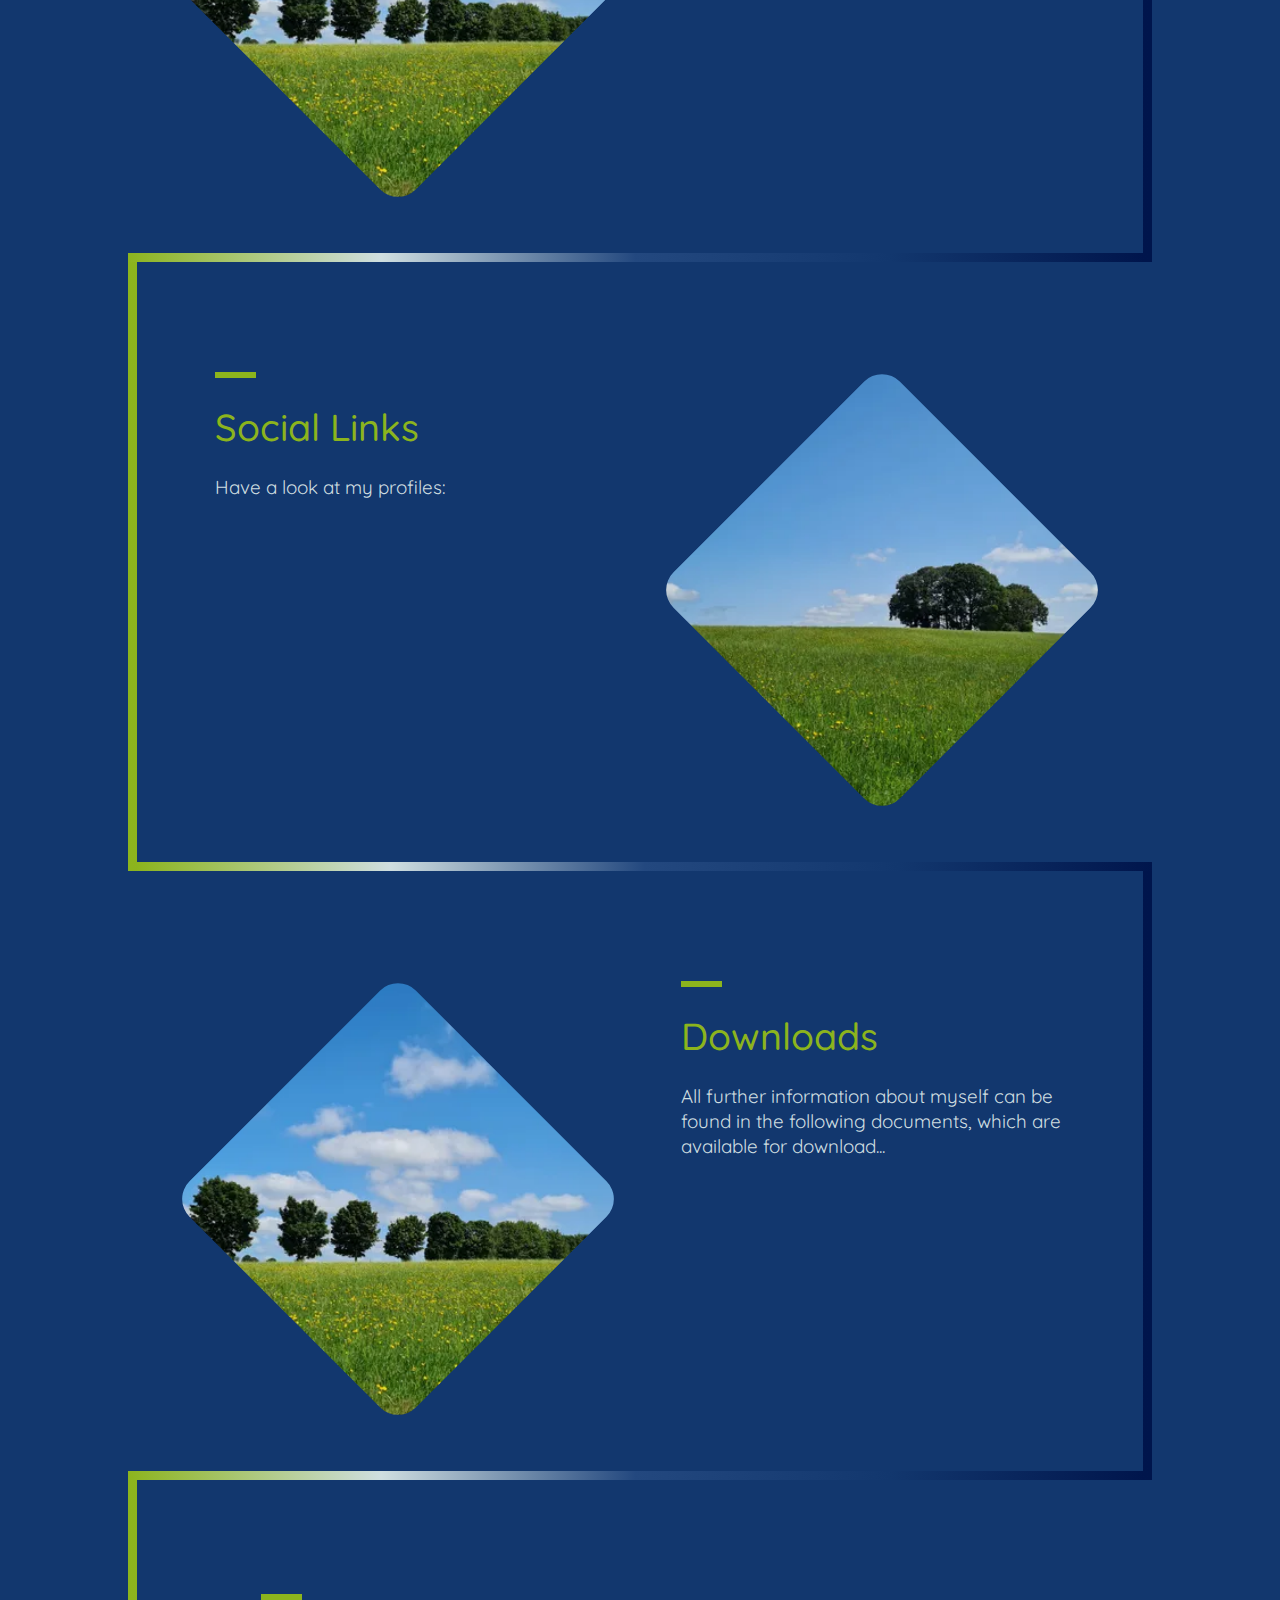
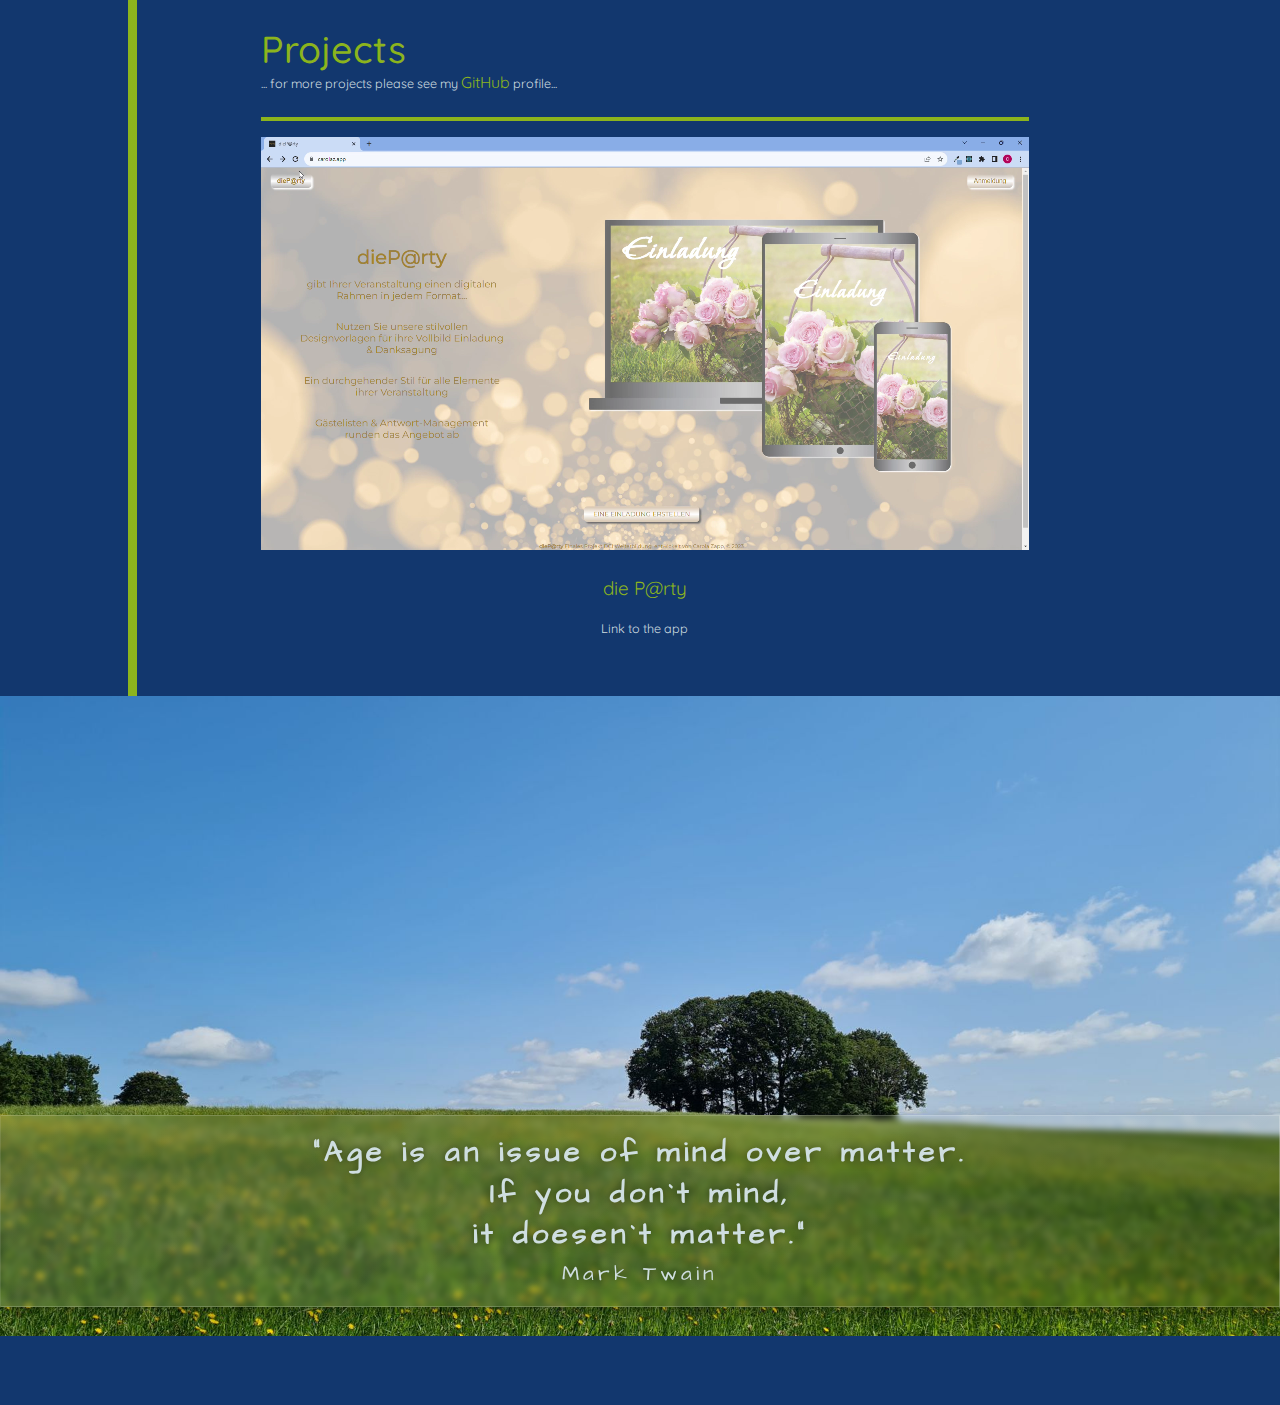
==== commit c7eb92d5: "footer update" ====
--- a/index.html
+++ b/index.html
@@ -289,13 +289,13 @@
   </div>
     <small>Carola Zapp, Copyright  &copy;
       <time datetime="2023">2023</time></small>
-    <small> &raquo; <span class="BZgesamt"></span> visitors since <span class="BZseit"></span> &laquo;</small>
-    <a class="link" href="http://127.0.0.1:5500/privacyPolicy.html" target="_blank" > <small>Privacy policy</small> </a>
+    <!-- <small> &raquo; <span class="BZgesamt"></span> visitors since <span class="BZseit"></span> &laquo;</small>
+    <a class="link" href="http://127.0.0.1:5500/privacyPolicy.html" target="_blank" > <small>Privacy policy</small> </a> -->
  
  </footer>
 
  <script src="script.js"></script>
 
- <script language="JavaScript" src="https://www.besucherzaehler-kostenlos.de/js/counter.js.php?count=1&id=WZGsepXy2L&start=0&design=6"></script>
+ <!-- <script language="JavaScript" src="https://www.besucherzaehler-kostenlos.de/js/counter.js.php?count=1&id=WZGsepXy2L&start=0&design=6"></script> -->
 </body>
 </html>